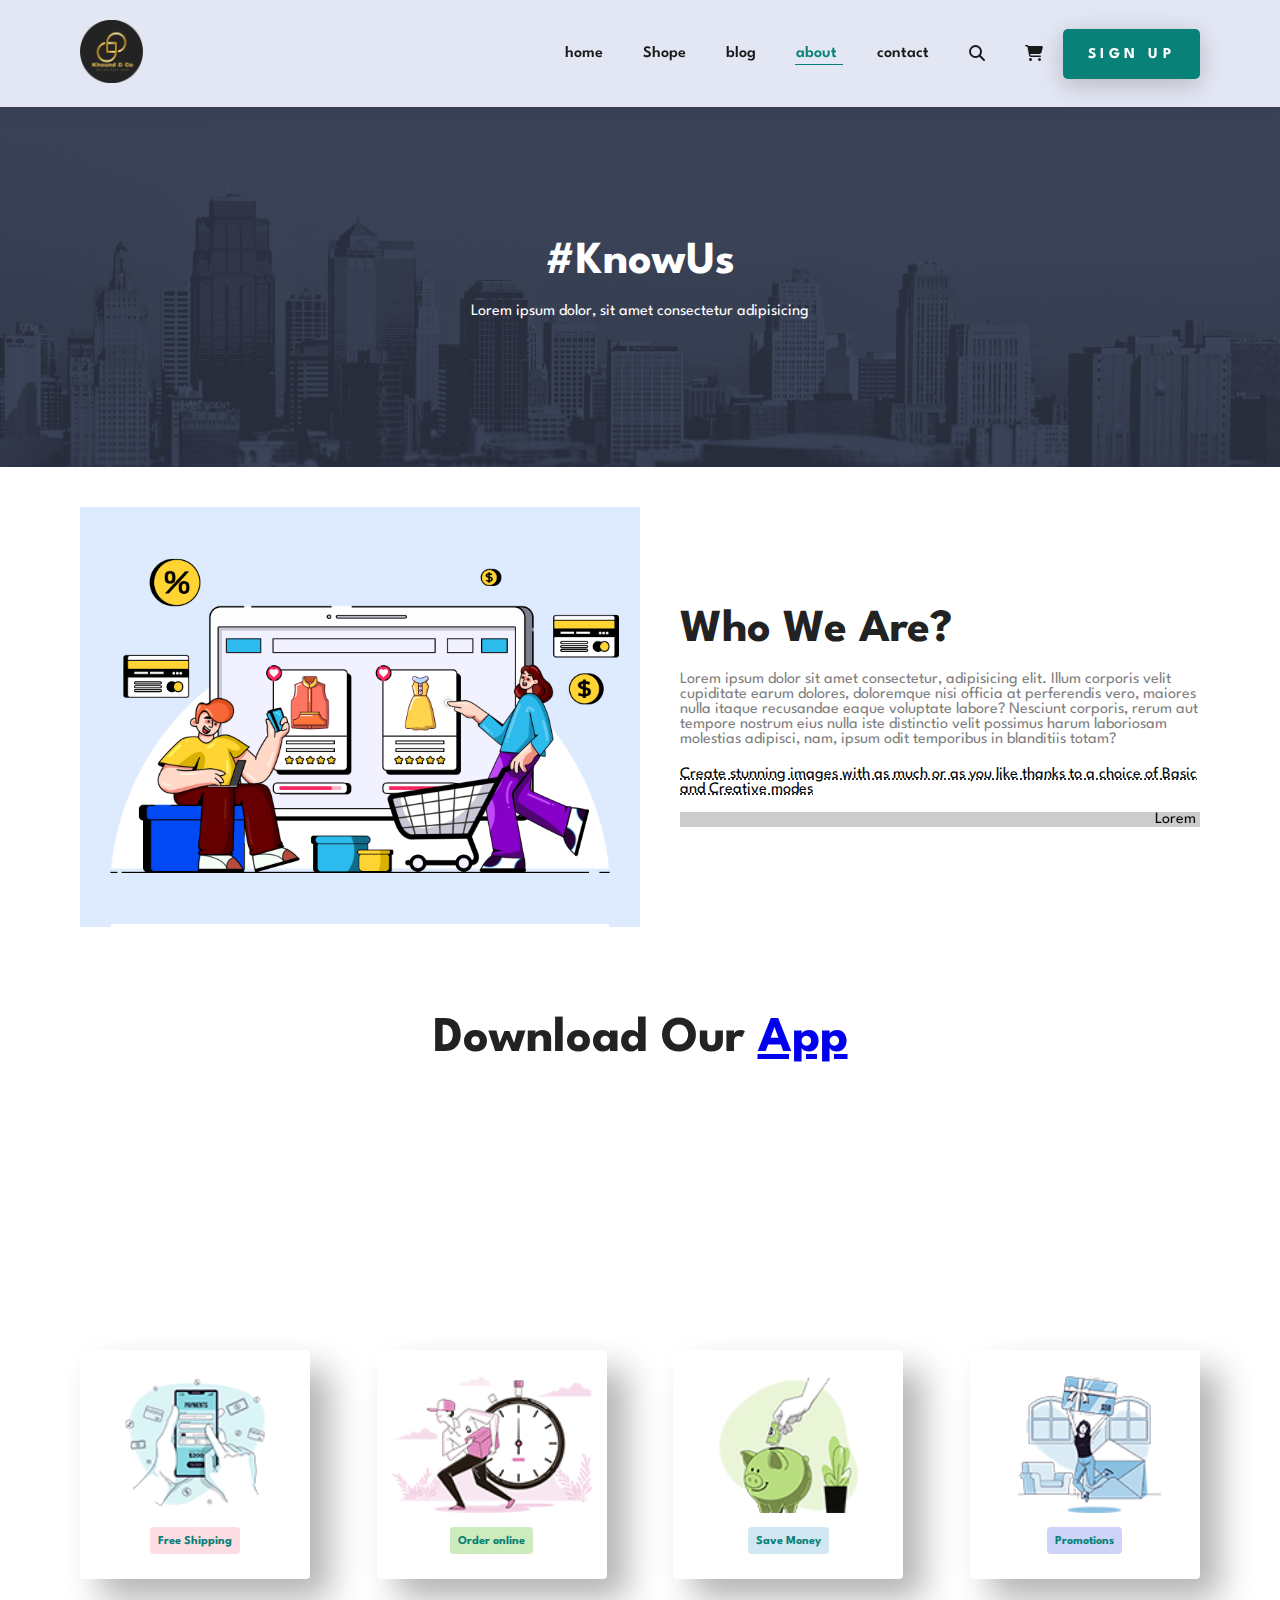
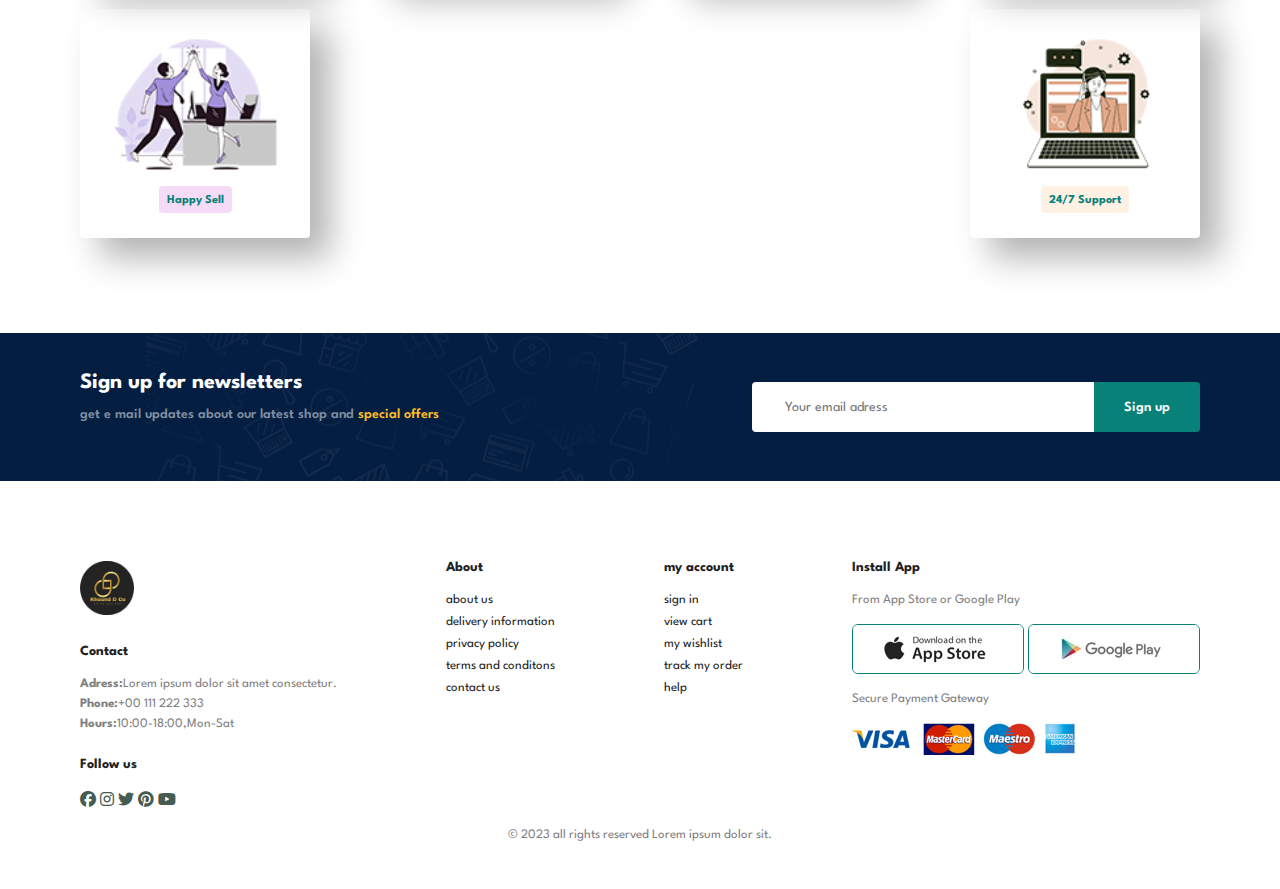
==== about.html @ d0c944be "Initial commit" ====
<!DOCTYPE html>
<html lang="en">

<head>
    <meta charset="UTF-8">
    <meta name="viewport" content="width=device-width, initial-scale=1.0">
    <link rel="stylesheet" href="https://cdnjs.cloudflare.com/ajax/libs/font-awesome/6.5.0/css/all.min.css" />
    <link href="https://fonts.googleapis.com/icon?family=Material+Icons+Sharp" rel="stylesheet">
    <link rel="stylesheet" href="style.css">
    <link rel="shortcut icon" href="assets/favicon-32x32.png" type="image/x-icon">
    <title>E-commerce</title>
</head>

<body>
    <section id="header">
        <a href="#"><img src="assets/logo.png" class="logo" alt=""></a>
        <div>
            <ul id="navbar">
                <li><a  href="index.html">home</a></li>
                <li><a href="shop.html">Shope</a></li>
                <li><a href="blog.html">blog</a></li>
                <li><a class="active" href="about.html">about</a></li>
                <li><a href="contact.html">contact</a></li>
                <li><a href="#" id="remove_this_from_sidebar"><i class="fa-solid fa-magnifying-glass"></i></a></li>
                <li><a href="#" id="remove_this_from_sidebar"><i class="fa-solid fa-cart-shopping"></i></a></li>
                <button class="button">
                    <a href="login.html" target="_blank">SIGN UP</a>
                </button>
                <a href="#" id="close"><i class="fa-solid fa-xmark"></i></a>
            </ul>
        </div>
        <div id="mobile">
            <a href="#"><i class="fa-solid fa-cart-shopping"></i></a>
            <i id="bar" class="fa-solid fa-bars"></i>
        </div>
    </section>

    <section id="page-header" class="about-header">
            <h2>#KnowUs</h2>
           <p>Lorem ipsum dolor, sit amet consectetur adipisicing</p>
    </section>
<section id="about-head" class="section-p1">
    <img src="assets/about/a6.jpg" alt="">
    <div>
        <h2>Who We Are?</h2>
        <p>Lorem ipsum dolor sit amet consectetur, adipisicing elit. Illum corporis velit cupiditate earum dolores, doloremque nisi officia at perferendis vero, maiores nulla itaque recusandae eaque voluptate labore? Nesciunt corporis, rerum aut tempore nostrum eius nulla iste distinctio velit possimus harum laboriosam molestias adipisci, nam, ipsum odit temporibus in blanditiis totam?</p>

        <abbr title="">Create stunning images with as much or as you like thanks to a choice of Basic and Creative modes</abbr>

        <br><br>

        <marquee bgcolor="#ccc" loop="-1" scrollamount="5" width="100%">Lorem ipsum dolor sit amet consectetur, adipisicing elit. Quo, quidem.</marquee>
    </div>
</section>

<section id="about-app" class="section-p1">
    <h1>Download Our <a href="#">App</a></h1>
    <div class="video">
        <video autoplay muted loop src="assets/about/1.mp4"></video>
    </div>
</section>

<section id="feature" class="section-p1">
    <div class="fe-box">
        <img src="assets/features/f1.png" alt="">
        <h6>Free Shipping</h6>
    </div>
    <div class="fe-box">
        <img src="assets/features/f2.png" alt="">
        <h6>Order online</h6>
    </div>
    <div class="fe-box">
        <img src="assets/features/f3.png" alt="">
        <h6>Save Money</h6>
    </div>
    <div class="fe-box">
        <img src="assets/features/f4.png" alt="">
        <h6>Promotions</h6>
    </div>
    <div class="fe-box">
        <img src="assets/features/f5.png" alt="">
        <h6>Happy Sell</h6>
    </div>
    <div class="fe-box">
        <img src="assets/features/f6.png" alt="">
        <h6>24/7 Support</h6>
    </div>
</section>

<section id="newsletter" class="section-p1 section-m1">
    <div class="newstext">
        <h4>Sign up for newsletters</h4>
        <p>get e mail updates about our latest shop and <span>special offers</span></p>
    </div>
    <div class="form">
        <input type="text" placeholder="Your email adress">
        <button class="normal">Sign up</button>
    </div>
</section>


    <footer class="section-p1">
        <div class="col">
            <img class="footer-logo" src="assets/logo.png" alt="logo">
            <h4>Contact</h4>
            <p><strong>Adress:</strong>Lorem ipsum dolor sit amet consectetur.</p>
            <p><strong>Phone:</strong>+00 111 222 333 </p>
            <p><strong>Hours:</strong>10:00-18:00,Mon-Sat</p>
            <div class="follow">
                <h4>Follow us</h4>
                <div class="icons">
                    <i class="fa-brands fa-facebook"></i>
                    <i class="fa-brands fa-instagram"></i>
                    <i class="fa-brands fa-twitter"></i>
                    <i class="fa-brands fa-pinterest"></i>
                    <i class="fa-brands fa-youtube"></i>
                </div>
            </div>
        </div>
        <div class="col">
            <h4>About</h4>
            <a href="#">about us</a>
            <a href="#">delivery information</a>
            <a href="#">privacy policy</a>
            <a href="#">terms and conditons</a>
            <a href="#">contact us</a>
        </div>
        <div class="col">
            <h4>my account</h4>
            <a href="#">sign in</a>
            <a href="#">view cart</a>
            <a href="#">my wishlist</a>
            <a href="#">track my order</a>
            <a href="#">help</a>
        </div>

        <div class="col install">
            <h4>Install App</h4>
            <p>From App Store or Google Play</p>
            <div class="row">
                <img src="assets/banners/app.jpg" alt="">
                <img src="assets/banners/play.jpg" alt="">
            </div>
            <p>Secure Payment Gateway</p>
            <img src="assets/banners/pay.png" alt="">
        </div>
        <div class="copyright">
            <p>&copy; 2023 all rights reserved Lorem ipsum dolor sit.</p>
        </div>
    </footer>

    <script src="script.js"></script>
</body>

</html>
---- style.css ----
@import url("https://fonts.googleapis.com/css2?family=Spartan:wght@100;200;300;400;500;600;700;800;900&display=swap");



* {
  padding: 0;
  margin: 0;
  box-sizing: border-box;
  font-family: 'Spartan', sans-serif;
}

html {
  scroll-behavior: smooth;
}

/* Global Styles starts here*/

h1 {
  font-size: 50px;
  line-height: 64px;
  color: #222;
}

h2 {
  font-size: 46px;
  line-height: 54px;
  color: #222;
}

h4 {
  font-size: 20px;
  color: #222;
}

h6 {
  font-weight: 700;
  font-size: 12px;
}

p {
  font-size: 16px;
  color: gray;
  margin: 15px 0 20px 0;
}

.section-p1 {
  padding: 40px 80px;
}

.section-m1 {
  margin: 40px 0;
}

button.normal {
  font-size: 14px;
  font-weight: 600;
  padding: 16px 30px;
  color: #000;
  background-color: #fff;
  border-radius: 4px;
  border: none;
  cursor: pointer;
  outline: none;
  transition: 0.2s ease;
}



/* header section starts here */

#header .logo {
  height: 7vh;
  object-fit: contain;
}

#header {
  display: flex;
  align-items: center;
  justify-content: space-between;
  padding: 20px 80px;
  background: #E3E6F3;
  box-shadow: 0 8px 15px rgba(0, 0, 0, 0.06);
  z-index: 999;
  position: sticky;
  top: 0;
  left: 0;
}

#navbar {
  display: flex;
  align-items: center;
  justify-content: center;
}

#navbar li {
  list-style: none;
  padding: 0 20px;
  position: relative;
}

#navbar li a {
  text-decoration: none;
  font-size: 16px;
  color: #1a1a1a;
  font-weight: 600;
  transition: 0.3s ease;
}
/* number color changing*/

#pagination a.active {
  background-color: #ffbd27; /* Replace with the desired background color */
  color: #000; /* Replace with the desired text color */
}
/* number color changing*/

#navbar li a:hover,
#navbar li a.active {
  color: #088178;
}

#navbar li a.active::after,
#navbar li a:hover::after {
  content: "";
  width: 60%;
  height: 1px;
  background-color: #088178;
  position: absolute;
  bottom: -4px;
  left: 19px;
}

#mobile {
  display: none;
  align-items: center;
}

#close {
  display: none;
}

#navbar .button {
  position: relative;
  display: -webkit-box;
  display: -ms-flexbox;
  display: flex;
  -webkit-box-pack: center;
  -ms-flex-pack: center;
  justify-content: center;
  -webkit-box-align: center;
  -ms-flex-align: center;
  align-items: center;
  border-radius: 5px;
  background: #088178;
  font-family: "Montserrat", sans-serif;
  -webkit-box-shadow: 0px 6px 24px 0px rgba(0, 0, 0, 0.2);
  box-shadow: 0px 6px 24px 0px rgba(0, 0, 0, 0.2);
  overflow: hidden;
  border: none;
}

.button:after {
  content: " ";
  width: 0%;
  height: 100%;
  background: #FFD401;
  position: absolute;
  -webkit-transition: all 0.4s ease-in-out;
  transition: all 0.4s ease-in-out;
  right: 0;
}

.button:hover::after {
  right: auto;
  left: 0;
  width: 100%;
}

.button a {
  text-align: center;
  text-decoration: none;
  width: 100%;
  padding: 18px 25px;
  color: #fff;
  font-size: 1.125em;
  font-weight: 700;
  letter-spacing: 0.3em;
  z-index: 20;
  -webkit-transition: all 0.3s ease-in-out;
  transition: all 0.3s ease-in-out;
}

.button:hover a {
  color: #183153;
  -webkit-animation: scaleUp 0.3s ease-in-out;
  animation: scaleUp 0.3s ease-in-out;
}

@-webkit-keyframes scaleUp {
  0% {
    -webkit-transform: scale(1);
    transform: scale(1);
  }

  50% {
    -webkit-transform: scale(0.95);
    transform: scale(0.95);
  }

  100% {
    -webkit-transform: scale(1);
    transform: scale(1);
  }
}

@keyframes scaleUp {
  0% {
    -webkit-transform: scale(1);
    transform: scale(1);
  }

  50% {
    -webkit-transform: scale(0.95);
    transform: scale(0.95);
  }

  100% {
    -webkit-transform: scale(1);
    transform: scale(1);
  }
}








/*hero section starts here */
#hero {
  background: url(assets/banners/watch\ background.png);
  height: 90vh;
  width: 100%;
  background-size: cover;
  background-position: top 25% right 0%;
  padding: 0 80px;
  display: flex;
  flex-direction: column;
  align-items: flex-start;
  justify-content: center;
}

#hero h4 {
  padding-bottom: 15px;
}

#hero .text-box h1 {
  font-size: 80px;
  line-height: 90px;
  color: white;
  font-weight: 700;
  font-family: Cambria, Cochin, Georgia, Times, 'Times New Roman', serif;
}

@keyframes back {
  100% {
    background-position: 2000px 0px;
  }
}

#hero .button {
  position: relative;
  display: -webkit-box;
  display: -ms-flexbox;
  display: flex;
  -webkit-box-pack: center;
  -ms-flex-pack: center;
  justify-content: center;
  -webkit-box-align: center;
  -ms-flex-align: center;
  align-items: center;
  border-radius: 5px;
  background: transparent;
  font-family: "Montserrat", sans-serif;
  -webkit-box-shadow: 0px 6px 24px 0px rgba(0, 0, 0, 0.2);
  box-shadow: 0px 6px 24px 0px rgba(0, 0, 0, 0.2);
  overflow: hidden;
  border: 1px solid #fff;
}

.button:after {
  content: " ";
  width: 0%;
  height: 100%;
  background: #FFD401;
  position: absolute;
  -webkit-transition: all 0.4s ease-in-out;
  transition: all 0.4s ease-in-out;
  right: 0;
}

.button:hover::after {
  right: auto;
  left: 0;
  width: 100%;
}

.button a {
  text-align: center;
  text-decoration: none;
  width: 100%;
  padding: 18px 25px;
  color: #fff;
  font-size: 1.125em;
  font-weight: 700;
  letter-spacing: 0.3em;
  z-index: 20;
  -webkit-transition: all 0.3s ease-in-out;
  transition: all 0.3s ease-in-out;
}

.button:hover a {
  color: #183153;
  -webkit-animation: scaleUp 0.3s ease-in-out;
  animation: scaleUp 0.3s ease-in-out;
}

@-webkit-keyframes scaleUp {
  0% {
    -webkit-transform: scale(1);
    transform: scale(1);
  }

  50% {
    -webkit-transform: scale(0.95);
    transform: scale(0.95);
  }

  100% {
    -webkit-transform: scale(1);
    transform: scale(1);
  }
}

@keyframes scaleUp {
  0% {
    -webkit-transform: scale(1);
    transform: scale(1);
  }

  50% {
    -webkit-transform: scale(0.95);
    transform: scale(0.95);
  }

  100% {
    -webkit-transform: scale(1);
    transform: scale(1);
  }
}

#two-buttons {
  display: flex;
  justify-content: center;
  align-items: center;
  gap: 10px;
}









/*feature section starts here */


#feature {
  display: flex;
  align-items: center;
  justify-content: space-between;
  flex-wrap: wrap;
}

#feature .fe-box {
  width: 230px;
  text-align: center;
  padding: 25px 15px;
  box-shadow: 20px 20px 34px rgba(0, 0, 0, 0.3);
  border-radius: 4px;
  margin: 15px 0;
  transition: 0.2s ease;
}

#feature .fe-box:hover {
  box-shadow: 10px 10px 54px rgba(70, 62, 221, 0.1);
}

#feature .fe-box img {
  width: 100%;
  margin-bottom: 10px;
}

#feature .fe-box h6 {
  display: inline-block;
  padding: 9px 8px 6px 8px;
  line-height: 1;
  border-radius: 4px;
  color: #088178;
  background-color: #fddde4;
}

#feature .fe-box:nth-child(2) h6 {
  background-color: #cdebbc;
}

#feature .fe-box:nth-child(3) h6 {
  background-color: #d1e8f2;
}

#feature .fe-box:nth-child(4) h6 {
  background-color: #cdd4f8;
}

#feature .fe-box:nth-child(5) h6 {
  background-color: #f6dbf6;
}

#feature .fe-box:nth-child(6) h6 {
  background-color: #fff2e5;
}







#featured-product {
  text-align: center;
}

#featured-product .pro {
  width: 23%;
  min-width: 250px;
  padding: 10px 12px;
  border: 1px solid #cce7d0;
  cursor: pointer;
  box-shadow: 20px 20px 34px rgba(0, 0, 0, 0.3);
  margin: 15px 0;
  transition: 0.2s ease;
  position: relative;
}

#featured-product .pro-container {
  display: flex;
  justify-content: space-between;
  align-items: center;
  padding: 20px;
  flex-wrap: wrap;
}

#featured-product .pro:hover {
  cursor: pointer;
  box-shadow: 20px 20px 30px rgba(0, 0, 0, 0.10);
}

#featured-product .pro img {
  width: 100%;
  border-radius: 20px;
}

#featured-product .pro .design {
  text-align: start;
  padding: 10px 0;
}

#featured-product .pro .design span {
  color: #606063;
  font-size: 10px;
}

#featured-product .pro .design h5 {
  padding-top: 7px;
  color: #1a1a1a;
  font-size: 14px;
}

#featured-product .pro .design i {
  font-size: 12px;
  color: rgb(243, 181, 25);
}

#featured-product .pro .design h4 {
  padding-top: 7px;
  font-size: 15px;
  font-weight: 700;
  color: #088178;
}

#featured-product .pro .cart {
  width: 40px;
  height: 40px;
  line-height: 40px;
  border-radius: 50px;
  background-color: #e8f6ea;
  font-weight: 500;
  color: #088178;
  border: 1px solid #cce7d0;
  position: absolute;
  bottom: 20px;
  right: 10px;
}









/* banner section starts here*/

#banner {
  display: flex;
  flex-direction: column;
  align-items: center;
  justify-content: center;
  text-align: center;
  background-image: url(assets/banners/banner.jpg);
  width: 100%;
  height: 40vh;
  background-size: cover;
  background-position: center;
}

#banner h4 {
  color: #fff;
  font-size: 20px;
}

#banner h2 {
  color: #fff;
  font-size: 30px;
  padding: 10px 0px;
}

#banner h2 span {
  color: crimson;
}

#banner button:hover {
  background-color: #088178;
  color: #fff;
}







#some-banner {
  display: flex;
  justify-content: space-between;
  flex-wrap: wrap;
}

#some-banner .banner-box {
  display: flex;
  flex-direction: column;
  align-items: flex-start;
  justify-content: center;
  background-image: url(assets/watch/buy1-get1.webp);
  min-width: 855px;
  height: 50vh;
  background-size: cover;
  background-position: center;
  padding: 30px;
}

#some-banner .banner-box2 {
  background-image: url(assets/watch/offer2.jpg);
}

#some-banner h4 {
  color: #fff;
  font-size: 20px;
  font-weight: 300;
}

#some-banner h2 {
  color: #fff;
  font-size: 28px;
  font-weight: 800;
}

#some-banner span {
  color: #fff;
  font-size: 14px;
  font-weight: 500;
  padding-bottom: 15px;
}

#some-banner button.white {
  font-size: 13px;
  font-weight: 600;
  padding: 11px 18px;
  color: #fff;
  background-color: transparent;
  border: 1px solid #fff;
  cursor: pointer;
  outline: none;
  transition: 0.2s ease;
}

#some-banner .banner-box:hover button {
  background: #088178;
  border: 1px solid #088178;
}



#banner3 {
  display: flex;
  flex-wrap: wrap;
  justify-content: space-between;
  padding: 0 80px;
}

#banner3 .banner-box {
  display: flex;
  flex-direction: column;
  align-items: flex-start;
  justify-content: center;
  background-image: url(assets/watch/offer3.jpg);
  min-width: 30%;
  height: 30vh;
  background-size: cover;
  background-position: center;
  padding: 20px;
  margin-bottom: 20px;
}

#banner3 .banner-box2 {
  background-image: url(assets/watch/offer4.jpg);
}

#banner3 .banner-box3 {
  background-image: url(assets/watch/offer5.jpg);
}

#banner3 h2 {
  color: #fff;
  font-weight: 900;
  font-size: 22px;
}

#banner3 h3 {
  color: #fff;
  font-weight: 800;
  font-size: 15px;
}

#banner3 h3 span {
  color: crimson;
}

#banner3 span {
  color: #fff;
}




#newsletter {
  display: flex;
  justify-content: space-between;
  flex-wrap: wrap;
  align-items: center;
  background-image: url(assets/banners/b14.png);
  background-repeat: no-repeat;
  background-position: 20% 30%;
  background-color: #041e42;
}

#newsletter h4 {
  font-size: 22px;
  font-weight: 700;
  color: #fff;
}

#newsletter p {
  font-size: 14px;
  font-weight: 600;
  color: #818ea0;
}

#newsletter p span {
  color: #ffbd27;
}

#newsletter input {
  height: 3.125rem;
  padding: 0 2.25em;
  font-size: 14px;
  width: 100%;
  border: 1px solid transparent;
  border-radius: 4px;
  outline: none;
  border-top-right-radius: 0;
  border-bottom-right-radius: 0;
}

#newsletter .form {
  display: flex;
  width: 40%;
}

#newsletter button {
  background-color: #088178;
  color: #fff;
  white-space: nowrap;
  border-top-left-radius: 0;
  border-bottom-left-radius: 0;
}

#newsletter button:hover {
  background-color: #ffbd27;
  color: #000;
}










footer {
  position: relative;
  display: flex;
  justify-content: space-between;
  flex-wrap: wrap;
}

footer .col {
  display: flex;
  flex-direction: column;
  align-items: flex-start;
  margin-bottom: 20px;
}

footer .footer-logo {
  height: 6vh;
  object-fit: contain;
  margin-bottom: 30px;
}

footer h4 {
  font-size: 14px;
  padding-bottom: 20px;
}

footer p {
  font-size: 13px;
  margin: 0 0 8px 0;
}

footer a {
  font-size: 13px;
  text-decoration: none;
  color: #222;
  margin-bottom: 10px;
}

footer .follow {
  margin-top: 20px;
}

footer .follow i {
  color: #465b52;
  cursor: pointer;
}

footer .install .row img {
  border: 1px solid #088178;
  border-radius: 6px;
}

footer .install .row img:hover {
  cursor: pointer;
}

footer .install img {
  margin: 10px 0 15px 0;
}

footer .follow i:hover,
footer a:hover {
  color: #088178;
}

footer .copyright {
  width: 100%;
  text-align: center;
}




/* shope page  */


#page-header {
  background-image: url(assets/banners/b1.jpg);
  width: 100%;
  height: 40vh;
  background-size: cover;
  display: flex;
  justify-content: center;
  text-align: center;
  flex-direction: column;
  padding: 14px;
}

#page-header h2,
#page-header p {
  color: #fff;
}

#pagination {
  text-align: center;
}

#pagination a {
  text-decoration: none;
  background-color: #088178;
  padding: 15px 20px;
  color: #fff;
  font-weight: 600;
  position: relative;
}

#pagination a i {
  font-size: 16px;
  font-weight: 600;
}

/* end of shope page  */

/*sinle product staarts here*/
#prodetails {
  display: flex;
  margin-top: 20px;
}

#prodetails .single-pro-img {
  width: 35%;
  margin-right: 120px;
}

#prodetails .small-img-group {
  display: flex;
  justify-content: space-between;
}

.small-img-col {
  flex-basis: 24%;
  cursor: pointer;
}

#prodetails .single-pro-details {
  width: 50%;
  padding-top: 30px;
}

#prodetails .single-pro-details h5 {
  font-size: 16px;
}

#prodetails .single-pro-details h4 {
  padding: 40px 0 20px 0;
  font-size: 30px;
}

#prodetails .single-pro-details h2 {
  font-size: 26px;
}

#prodetails .single-pro-details select {
  /* changer here to the size chart */
  display: block;
  padding: 5px 10px;
  margin-bottom: 10px;
  cursor: pointer;
}

#prodetails .single-pro-details select:focus {
  outline: none;
}

#prodetails .single-pro-details input {
  width: 50px;
  height: 47px;
  padding-left: 10px;
  font-size: 16px;
  margin-right: 10px;
}

#prodetails .single-pro-details input:focus {
  outline: none;
}

#prodetails .single-pro-details button {
  background: #088178;
  color: #fff;
}

#prodetails .single-pro-details button:hover {
  /*to be change as in the sign up butoon*/
  background-color: #FFD401;
  transition: .2s;
  color: #000;
}

#prodetails .single-pro-details span {
  line-height: 25px;

}

/*sinle product ends here*/




/*blog page starts here*/

#page-header.blog-header {
  background-image: url(assets/banners/banner2.png);
}

#blog {
  padding: 150px 150px 0 200px;
}

#blog .blog-box {
  display: flex;
  align-items: center;
  width: 100%;
  position: relative;
  padding-bottom: 100px;
}

#blog .blog-img {
  width: 50%;


}

#blog img {
  width: 70%;
  height: 300px;
  object-fit: cover;
}

#blog .blog-details {
  width: 40%;
}

#blog .blog-details a {
  text-decoration: none;
  font-weight: 700;
  font-size: 13px;
  color: #000;
  text-transform: uppercase;
  position: relative;
  transition: 0.3s;
}

#blog .blog-details a:hover {
  color: #088178;
}

#blog .blog-details a::after {
  content: "";
  width: 50px;
  height: 1px;
  background-color: #000;
  position: absolute;
  top: 4px;
  right: -60px;
  transition: .3s;
}

#blog .blog-details a:hover::after {
  background-color: #088178;
}

#blog .blog-box h1 {
  position: absolute;
  top: -40px;
  left: 0;
  font-size: 70px;
  font-weight: 700;
  color: #c9cbce;
  z-index: -9;
}

/*blog page ends here*/

/*about page starts here*/

#page-header.about-header {
  background-image: url(assets/about/banner.png);
}

#about-head {
  display: flex;
  align-items: center;
}

#about-head img {
  width: 50%;
  height: auto;
}

#about-head div {
  padding-left: 40px;
}

#about-app {
  text-align: center;
}

#about-app .video {
  width: 70%;
  height: 100%;
  margin: 30px auto 0 auto;
}

#about-app .video video {
  border-radius: 25px;
  height: 100%;
  width: 100%;
}

/*about page ends here*/


/*contact page css starts here*/
#contact-details {
  display: flex;
  align-items: center;
  justify-content: space-between;
}

#contact-details .details {
  width: 40%;
}

#contact-details .details span,
#form-details form span {
  font-size: 12px;
}

#contact-details .details h2,
#form-details form h2 {
  font-size: 26px;
  line-height: 35px;
  padding: 20px 0;
}

#contact-details .details h3 {
  font-size: 16px;
  padding-bottom: 15px;
}

#contact-details .details li {
  list-style: none;
  display: flex;
  padding: 10px 0;
}

#contact-details .details li i {
  font-size: 14px;
  padding-right: 22px;
}

#contact-details .details li p {
  margin: 0;
  font-size: 14px;
}

#contact-details .map {
  width: 55%;
  height: 400px;
}

#contact-details .map iframe {
  width: 100%;
  height: 100%;
}

#form-details {
  display: flex;
  justify-content: space-around;
  margin: 30px;
  padding: 80px;
  border: 1px solid #e1e1e1;
}

#form-details form {
  width: 65%;
  display: flex;
  flex-direction: column;
  align-items: flex-start;
}

#form-details form input,
#form-details form textarea {
  width: 100%;
  padding: 12px 15px;
  outline: none;
  margin-bottom: 20px;
  border: 1px solid #e1e1e1;
}

#form-details form button {
  color: #FFF;
  background-color: #088178;
}

#form-details .people {
  padding-top: 50px;
}

#form-details .people div {
  padding-bottom: 25px;
  display: flex;
  align-items: flex-start;
}

#form-details .people div img {
  width: 65px;
  height: 65px;
  object-fit: cover;
  margin-right: 15px;
}

#form-details .people div p {
  margin: 0;
  font-size: 13px;
  line-height: 25px;
}

#form-details .people div p span {
  display: block;
  font-size: 16px;
  font-weight: 600;
  color: #000;
}



/*contact page css ends here*/


/* media query */


@media (max-width:946px) {
  .section-p1 {
    padding: 40px 40px;
  }

  #navbar {
    display: flex;
    flex-direction: column;
    align-items: flex-start;
    justify-content: flex-start;
    position: fixed;
    top: 0;
    right: -300px;
    height: 100vh;
    width: 300px;
    background-color: #E3E6F3;
    box-shadow: 0 40px 60px rgba(0, 0, 0, 0.1);
    padding: 80px 0 0 10px;
    transition: 0.3s ease;
  }

  #navbar.active {
    right: 0px;
  }

  #navbar li {
    margin-bottom: 25px;
  }

  #mobile {
    display: flex;
    align-items: center;
  }

  #mobile i {
    color: #1a1a1a;
    font-size: 14px;
    padding-left: 20px;
  }

  #close {
    display: initial;
    position: absolute;
    top: 30px;
    left: 30px;
    color: #222;
    font-size: 24px;
  }

  #remove_this_from_sidebar {
    display: none;
  }

  #hero {
    height: 70vh;
    padding: 0 80px;
    background-position: top 30% right 30%;
  }

  #feature {
    justify-content: center;
  }

  #feature .fe-box {
    margin: 15px 15px;
  }

  #featured-product .pro-container {
    justify-content: center;
  }

  #featured-product .pro {
    margin: 15px;
  }

  #banner {
    height: 20vh;
  }

  #some-banner .banner-box {
    min-width: 100%;
    height: 30vh;
  }

  #some-banner {
    gap: 10px;
  }

  #banner3 {
    padding: 0 40px;
  }

  #banner3 .banner-box {
    width: 28%;
  }

  #newsletter .form {
    width: 70%;
  }

  #page-header.blog-header {
    width: 100%;
    height: 23vh;
  }

  #blog .blog-details {
    width: 100%;
  }

  #blog img {
    width: 100%;
  }

  #blog .blog-img {
    width: 100%;
    margin-right: 20px;
    margin-bottom: 20px;
  }

  #blog .blog-box h1 {
    font-size: 50px;
    top: -40px;
  }

  #blog {
    padding: 100px 50px 0 50px;
  }

  #form-details {
    padding: 40px;
  }

  #form-details form {
    width: 50%;
  }

  #form-details .people {
    padding-left: 33px;
  }

  #form-details .people div p {
    font-size: 10px;
  }

}

@media (max-width:477px) {
  #header {
    padding: 10px 30px;
  }

  h1 {
    font-size: 38px;
  }

  h2 {
    font-size: 32px;
  }

  #hero {
    padding: 0 20px;
    background-position: 55%;
  }

  #feature {
    justify-content: space-between;
  }

  #feature .fe-box {
    width: 155px;
    margin: 0 0 15px 0;
  }

  #featured-product .pro {
    width: 100%;
  }

  #banner {
    height: 40vh;
  }

  #some-banner .banner-box {
    height: 40vh;
  }

  #some-banner .banner-box2 {
    margin-top: 10px;
  }

  #banner3 {
    padding: 0 20px;
  }

  #banner3 .banner-box {
    width: 100%;
  }

  #newsletter {
    padding: 40px 20px;
  }

  #newsletter .form {
    width: 100%;
  }

  footer .copyright {
    text-align: start;
  }

  /*single product css starts here*/
  #prodetails {
    display: flex;
    flex-direction: column;
  }

  #prodetails .single-pro-img {
    width: 100%;
    margin-right: 0px;
  }

  #prodetails,
  .single-pro-details {
    width: 100%;
  }

  #blog {
    padding: 100px 20px 0 20px;
  }

  #blog .blog-box {
    display: flex;
    flex-direction: column;
    align-items: flex-start;
  }

  #blog .blog-img {
    width: 100%;
    margin-right: 0px;
    margin-bottom: 30px;
  }

  #blog .blog-details {
    width: 100%;
  }

  #blog img {
    width: 100%;
  }

  #blog .blog-box h1 {
    top: -40px;
  }

  #page-header.blog-header {
    width: 100%;
    height: 20vh;
  }

  #about-head {
    flex-direction: column;
  }

  #about-head img {
    width: 100%;
    margin-bottom: 20px;
  }

  #about-head div {
    padding-left: 0px;
  }

  #about-app .video {
    width: 100%;
  }

  #feature .fe-box {
    margin: -15px;
    justify-content: center;
    box-shadow: none;
  }

  #feature .fe-box:hover {
    box-shadow: 20px 20px 30px rgba(0, 0, 0, 0.10);
  }

  #contact-details {
    flex-direction: column;
  }
  #contact-details .details{
    width: 100%;
    margin-bottom: 30px;
  }
  #contact-details .map{
    width: 100%;
  }
  #form-details{
    margin: 10px;
    padding: 30px 10px;
    flex-wrap: wrap;
    justify-content: space-between;
  }
  #form-details form{
    width: 100%;
    margin-bottom: 30px;
  }
}
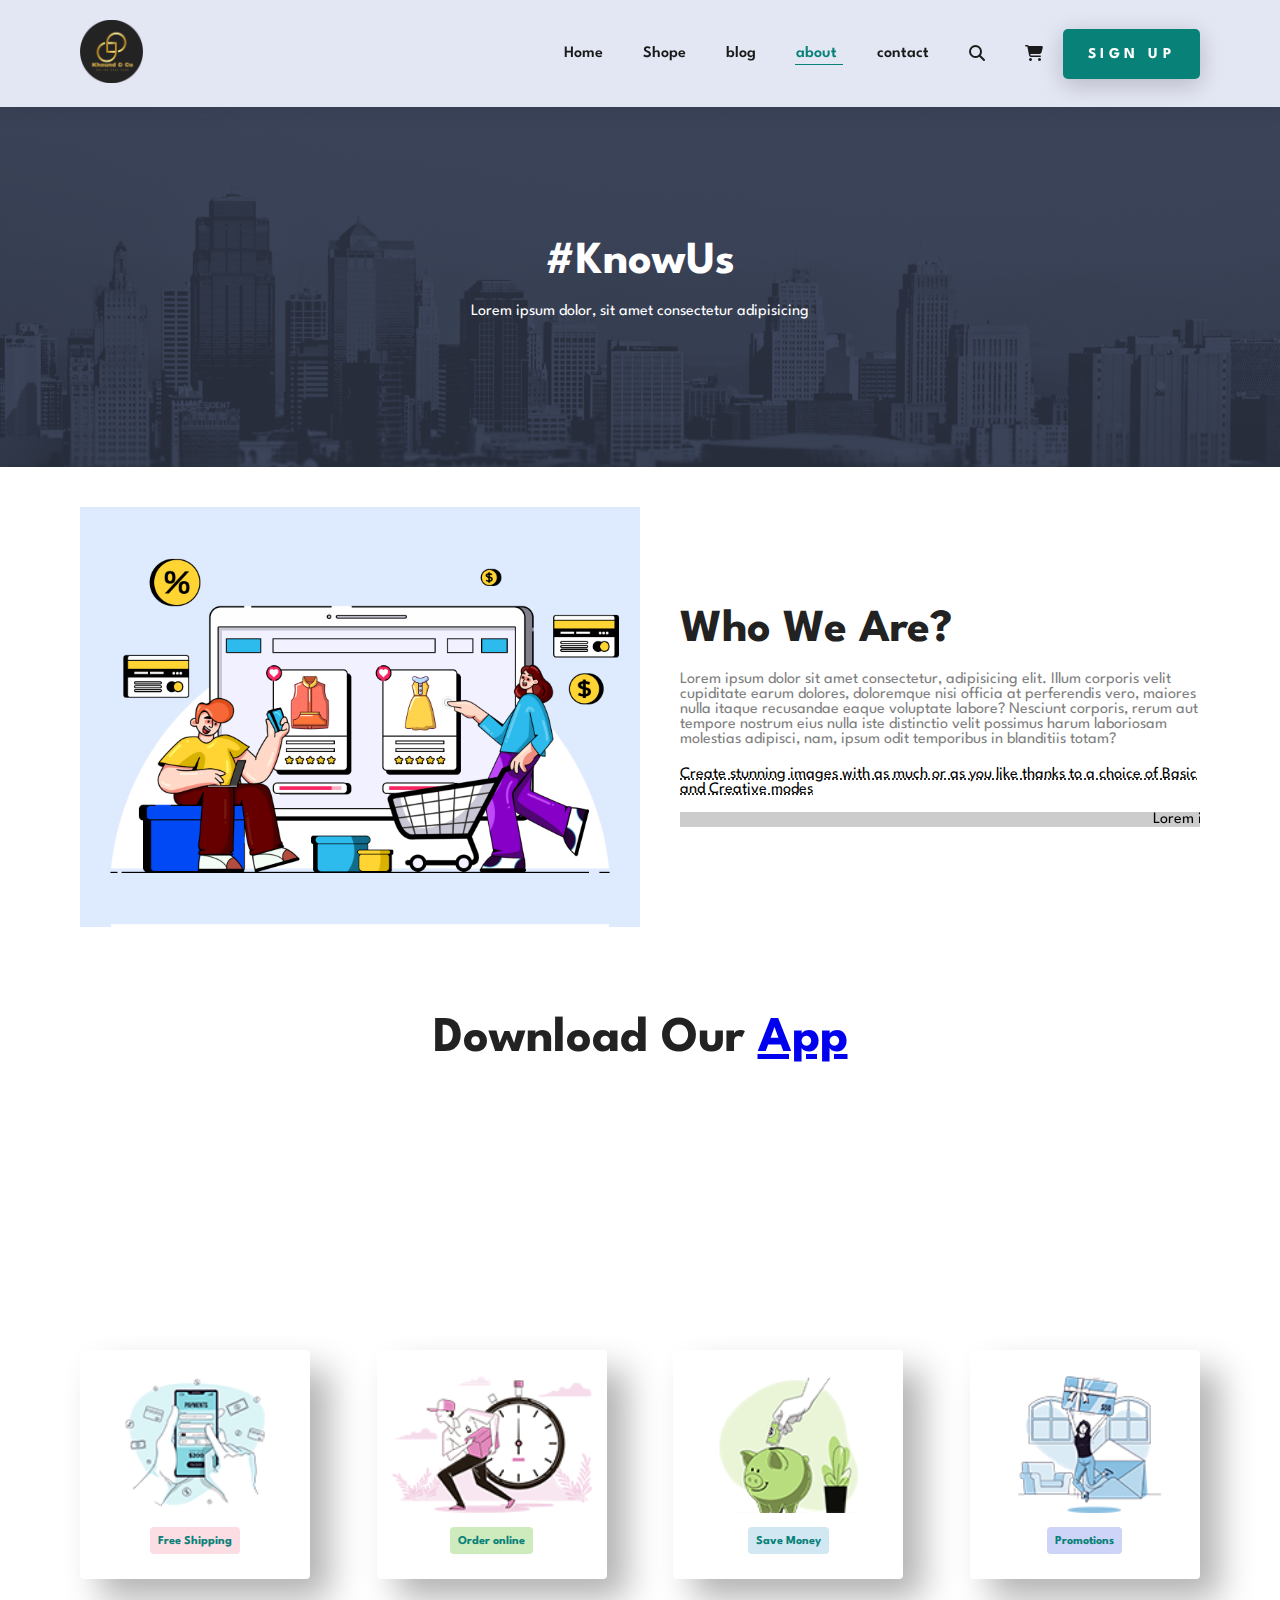
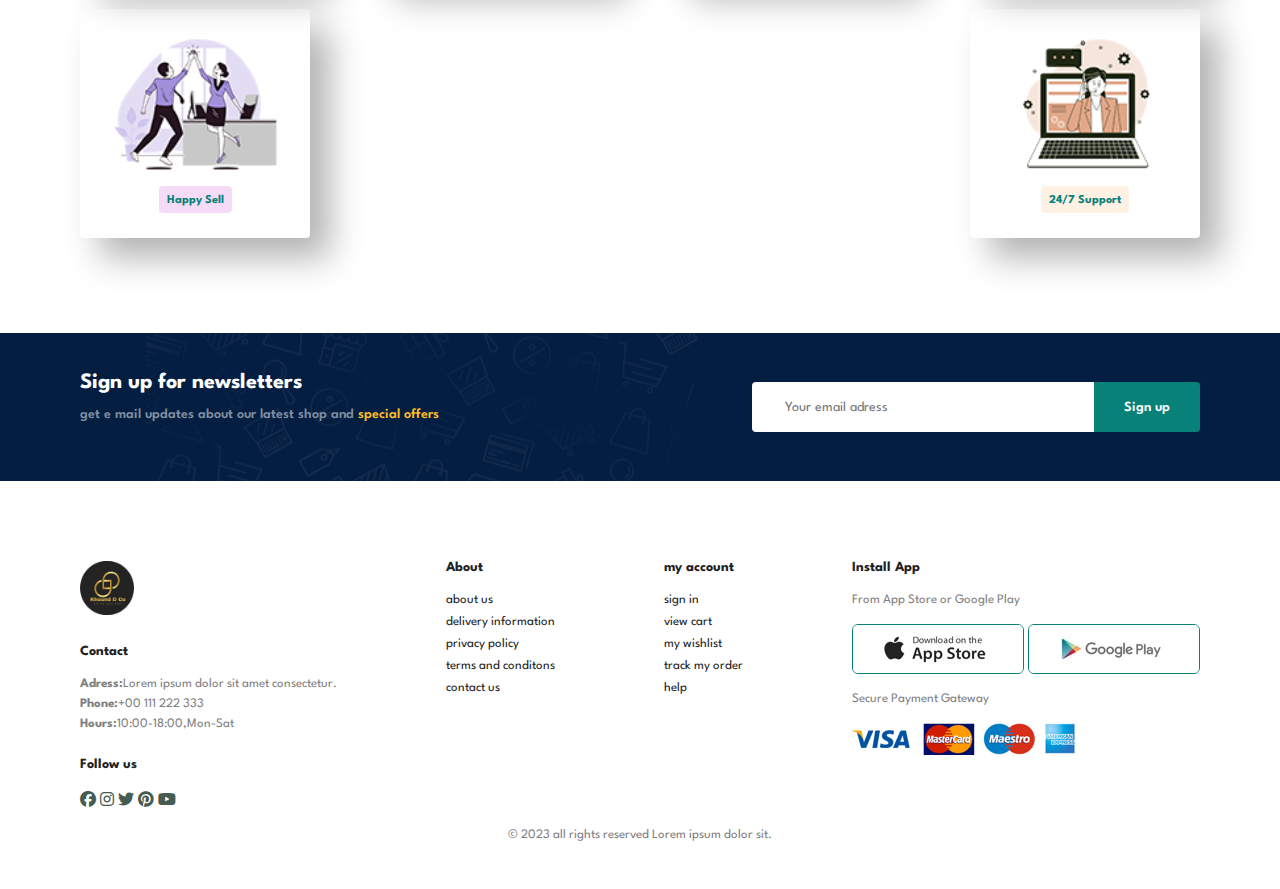
==== commit 8fe2d18a: "about.html" ====
--- a/about.html
+++ b/about.html
@@ -16,7 +16,7 @@
         <a href="#"><img src="assets/logo.png" class="logo" alt=""></a>
         <div>
             <ul id="navbar">
-                <li><a  href="index.html">home</a></li>
+                <li><a  href="index.html">Home</a></li>
                 <li><a href="shop.html">Shope</a></li>
                 <li><a href="blog.html">blog</a></li>
                 <li><a class="active" href="about.html">about</a></li>
@@ -152,4 +152,4 @@
     <script src="script.js"></script>
 </body>
 
-</html>+</html>
